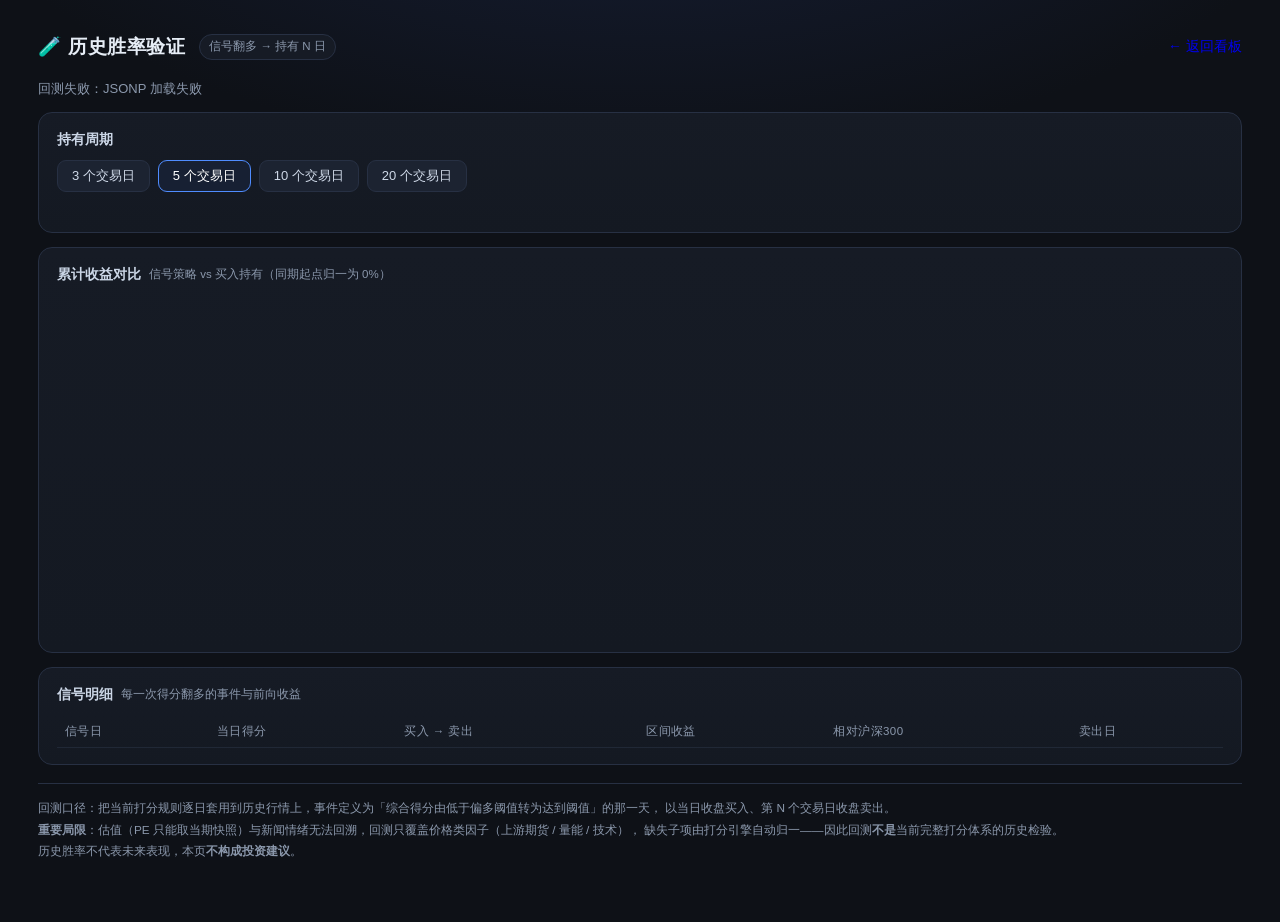
==== backtest.html @ 45a337b4 "feat: 储能电池涨跌看板（本地 Flask 版 + GitHub Pages 静态版） - shared/scoring_rules.json 作为两端唯一口径（基本面50/量能30/技术20） " ====
<!DOCTYPE html>
<html lang="zh-CN">
<head>
<meta charset="utf-8" />
<meta name="viewport" content="width=device-width, initial-scale=1" />
<title>历史胜率验证 · 储能电池涨跌看板</title>
<link rel="stylesheet" href="assets/style.css" />
<style>
  .holds { display: flex; gap: 8px; margin: 4px 0 14px; flex-wrap: wrap; }
  .hold-btn { background: #1c2331; border: 1px solid #273043; color: #cfd9e8; padding: 6px 14px;
    border-radius: 9px; cursor: pointer; font-size: 13px; }
  .hold-btn.active { border-color: #4f8cff; color: #fff; background: #172033; }
  #sampleTip { display: none; background: #1d1a10; border: 1px solid #4d3d1f; color: #ffd98a;
    padding: 9px 13px; border-radius: 10px; font-size: 12.5px; margin-bottom: 12px; }
  #status { color: #8b98ac; font-size: 13px; margin-bottom: 12px; }
</style>
</head>
<body>
<div class="wrap">
  <header class="top">
    <h1>🧪 历史胜率验证</h1>
    <span class="badge">信号翻多 → 持有 N 日</span>
    <span class="spacer"></span>
    <a class="btn" href="index.html" style="text-decoration:none;">← 返回看板</a>
  </header>

  <div id="status">加载中…</div>

  <section class="card" style="margin-bottom:14px;">
    <h2>持有周期</h2>
    <div class="holds">
      <button class="hold-btn" data-hold="3">3 个交易日</button>
      <button class="hold-btn active" data-hold="5">5 个交易日</button>
      <button class="hold-btn" data-hold="10">10 个交易日</button>
      <button class="hold-btn" data-hold="20">20 个交易日</button>
    </div>
    <div id="sampleTip"></div>
    <div class="facts" id="statCards" style="grid-template-columns: repeat(5, 1fr);"></div>
    <div style="color:#8b98ac;font-size:11.8px;margin-top:10px;" id="btWarn"></div>
  </section>

  <section class="card" style="margin-bottom:14px;">
    <h2>累计收益对比 <span class="hint">信号策略 vs 买入持有（同期起点归一为 0%）</span></h2>
    <div id="curveChart" class="chart tall"></div>
  </section>

  <section class="card">
    <h2>信号明细 <span class="hint">每一次得分翻多的事件与前向收益</span></h2>
    <table class="items">
      <thead>
        <tr><th>信号日</th><th>当日得分</th><th>买入 → 卖出</th><th>区间收益</th><th>相对沪深300</th><th>卖出日</th></tr>
      </thead>
      <tbody id="eventBody"></tbody>
    </table>
  </section>

  <footer class="foot">
    回测口径：把当前打分规则逐日套用到历史行情上，事件定义为「综合得分由低于偏多阈值转为达到阈值」的那一天，
    以当日收盘买入、第 N 个交易日收盘卖出。<br />
    <b>重要局限</b>：估值（PE 只能取当期快照）与新闻情绪无法回溯，回测只覆盖价格类因子（上游期货 / 量能 / 技术），
    缺失子项由打分引擎自动归一——因此回测<b>不是</b>当前完整打分体系的历史检验。<br />
    历史胜率不代表未来表现，本页<b>不构成投资建议</b>。
  </footer>
</div>

<script src="assets/vendor/echarts.min.js"></script>
<script src="assets/indicators.js"></script>
<script src="assets/scoring.js"></script>
<script src="assets/datafeed.js"></script>
<script src="assets/backtest.js"></script>
</body>
</html>
---- assets/style.css ----
:root {
  --bg: #0e1117;
  --panel: #161b25;
  --panel-2: #1c2331;
  --line: #273043;
  --text: #e6edf6;
  --muted: #8b98ac;
  --up: #ff5d5d;
  --down: #22c55e;
  --neutral: #eab308;
  --accent: #4f8cff;
  --radius: 14px;
}

* { box-sizing: border-box; }

html, body {
  margin: 0;
  padding: 0;
  background: radial-gradient(1200px 600px at 50% -200px, #17203a 0%, var(--bg) 60%);
  color: var(--text);
  font-family: -apple-system, BlinkMacSystemFont, "PingFang SC", "Hiragino Sans GB",
    "Microsoft YaHei", "Helvetica Neue", Arial, sans-serif;
  font-size: 14px;
  line-height: 1.55;
}

.wrap { max-width: 1240px; margin: 0 auto; padding: 22px 18px 60px; }

header.top {
  display: flex; align-items: center; gap: 14px; flex-wrap: wrap;
  padding: 10px 0 18px;
}
header.top h1 {
  font-size: 19px; margin: 0; letter-spacing: .5px; font-weight: 650;
}
header.top .sub { color: var(--muted); font-size: 12.5px; }
header.top .spacer { flex: 1; }

.badge {
  display: inline-flex; align-items: center; gap: 5px;
  padding: 3px 9px; border-radius: 999px; font-size: 11.5px;
  border: 1px solid var(--line); color: var(--muted); background: var(--panel);
  white-space: nowrap;
}
.badge.ok { color: #7ee2a8; border-color: #1f4d33; background: #10241a; }
.badge.warn { color: #ffd166; border-color: #4d3d1f; background: #241f10; }
.badge.err { color: #ff8b8b; border-color: #4d2020; background: #241012; }

button.btn {
  background: var(--panel-2); color: var(--text); border: 1px solid var(--line);
  padding: 7px 14px; border-radius: 10px; cursor: pointer; font-size: 13px;
  transition: .15s;
}
button.btn:hover { border-color: var(--accent); color: #fff; }
button.btn:disabled { opacity: .5; cursor: default; }

/* ---------------- hero ---------------- */
.hero {
  display: grid; grid-template-columns: 300px 1fr; gap: 14px; margin-bottom: 14px;
}
@media (max-width: 860px) { .hero { grid-template-columns: 1fr; } }

.card {
  background: linear-gradient(180deg, var(--panel) 0%, #141922 100%);
  border: 1px solid var(--line); border-radius: var(--radius);
  padding: 16px 18px;
}

.lamp-card { display: flex; flex-direction: column; align-items: center; justify-content: center; text-align: center; }
.lamp {
  width: 96px; height: 96px; border-radius: 50%; margin-bottom: 12px;
  background: #2a2f3a; border: 6px solid #333b49;
  box-shadow: inset 0 0 26px rgba(0,0,0,.55);
  transition: .3s;
}
.lamp.bull { background: radial-gradient(circle at 35% 30%, #ff8f8f, #d92b2b); border-color: #7f1d1d;
  box-shadow: 0 0 34px rgba(255,70,70,.55), inset 0 0 22px rgba(0,0,0,.4); }
.lamp.bear { background: radial-gradient(circle at 35% 30%, #86efac, #16a34a); border-color: #14532d;
  box-shadow: 0 0 34px rgba(34,197,94,.5), inset 0 0 22px rgba(0,0,0,.4); }
.lamp.flat { background: radial-gradient(circle at 35% 30%, #fde68a, #ca8a04); border-color: #713f12;
  box-shadow: 0 0 30px rgba(234,179,8,.42), inset 0 0 22px rgba(0,0,0,.4); }
.lamp-label { font-size: 25px; font-weight: 700; letter-spacing: 2px; }
.lamp-sub { color: var(--muted); font-size: 12.5px; margin-top: 2px; }
.score-big { font-size: 15px; margin-top: 8px; color: var(--text); }
.score-big b { font-size: 22px; }

.facts { display: grid; grid-template-columns: repeat(4, 1fr); gap: 12px; }
@media (max-width: 860px) { .facts { grid-template-columns: repeat(2, 1fr); } }
.fact { background: var(--panel); border: 1px solid var(--line); border-radius: 12px; padding: 12px 14px; }
.fact .k { color: var(--muted); font-size: 11.5px; letter-spacing: .3px; }
.fact .v { font-size: 19px; font-weight: 650; margin-top: 3px; font-variant-numeric: tabular-nums; }
.fact .n { font-size: 11.5px; color: var(--muted); margin-top: 2px; }
.up { color: var(--up); }
.down { color: var(--down); }
.flat { color: var(--muted); }

/* ---------------- grid ---------------- */
.grid { display: grid; grid-template-columns: 1fr 1fr; gap: 14px; margin-bottom: 14px; }
@media (max-width: 980px) { .grid { grid-template-columns: 1fr; } }
.card h2 {
  font-size: 14px; margin: 0 0 10px; font-weight: 600; color: #cbd6e6;
  display: flex; align-items: center; gap: 8px;
}
.card h2 .hint { color: var(--muted); font-size: 11.5px; font-weight: 400; }
.chart { width: 100%; height: 300px; }
.chart.tall { height: 340px; }

/* ---------------- 明细表 ---------------- */
table.items { width: 100%; border-collapse: collapse; font-size: 12.8px; }
table.items th, table.items td { text-align: left; padding: 7px 8px; border-bottom: 1px solid #202836; vertical-align: top; }
table.items th { color: var(--muted); font-weight: 500; font-size: 11.5px; letter-spacing: .4px; }
table.items tr:last-child td { border-bottom: none; }
table.items td.score { font-variant-numeric: tabular-nums; font-weight: 650; white-space: nowrap; }
table.items td.reason { color: #aeb9c9; }
.dim-row td { background: #1a2130; font-weight: 650; }
.tag-missing { color: #ffd166; font-size: 11px; border: 1px solid #4d3d1f; border-radius: 6px; padding: 1px 6px; margin-left: 6px; }

/* ---------------- 持仓 ---------------- */
.position { display: grid; grid-template-columns: 1fr 1fr 1fr auto; gap: 14px; align-items: end; }
@media (max-width: 780px) { .position { grid-template-columns: 1fr 1fr; } }
.position label { display: block; font-size: 11.5px; color: var(--muted); margin-bottom: 5px; }
.position input {
  width: 100%; background: #0f141d; border: 1px solid var(--line); color: var(--text);
  padding: 8px 10px; border-radius: 9px; font-size: 14px; font-variant-numeric: tabular-nums;
}
.position input:focus { outline: none; border-color: var(--accent); }
.pl { font-size: 20px; font-weight: 700; font-variant-numeric: tabular-nums; }
.pl-note { font-size: 11.5px; color: var(--muted); }

/* ---------------- 新闻 ---------------- */
.news-list { list-style: none; margin: 0; padding: 0; max-height: 320px; overflow: auto; }
.news-list li { padding: 8px 2px; border-bottom: 1px solid #1e2534; font-size: 13px; }
.news-list li:last-child { border-bottom: none; }
.news-list a { color: #cfd9e8; text-decoration: none; }
.news-list a:hover { color: #fff; text-decoration: underline; }
.news-list .meta { color: var(--muted); font-size: 11px; margin-left: 6px; }

/* ---------------- footer ---------------- */
footer.foot {
  margin-top: 18px; color: var(--muted); font-size: 11.8px; line-height: 1.8;
  border-top: 1px solid var(--line); padding-top: 14px;
}
footer.foot code { background: #10151e; padding: 1px 5px; border-radius: 5px; color: #9fb3cc; }
.notice { background: #1d1a10; border: 1px solid #4d3d1f; color: #ffd98a; padding: 10px 14px;
  border-radius: 10px; font-size: 12.5px; margin-bottom: 12px; display: none; }
.notice.show { display: block; }
.loading { color: var(--muted); font-size: 13px; display: flex; align-items: center; gap: 8px; }
.spinner {
  width: 13px; height: 13px; border: 2px solid #39465c; border-top-color: var(--accent);
  border-radius: 50%; animation: spin .8s linear infinite;
}
@keyframes spin { to { transform: rotate(360deg); } }
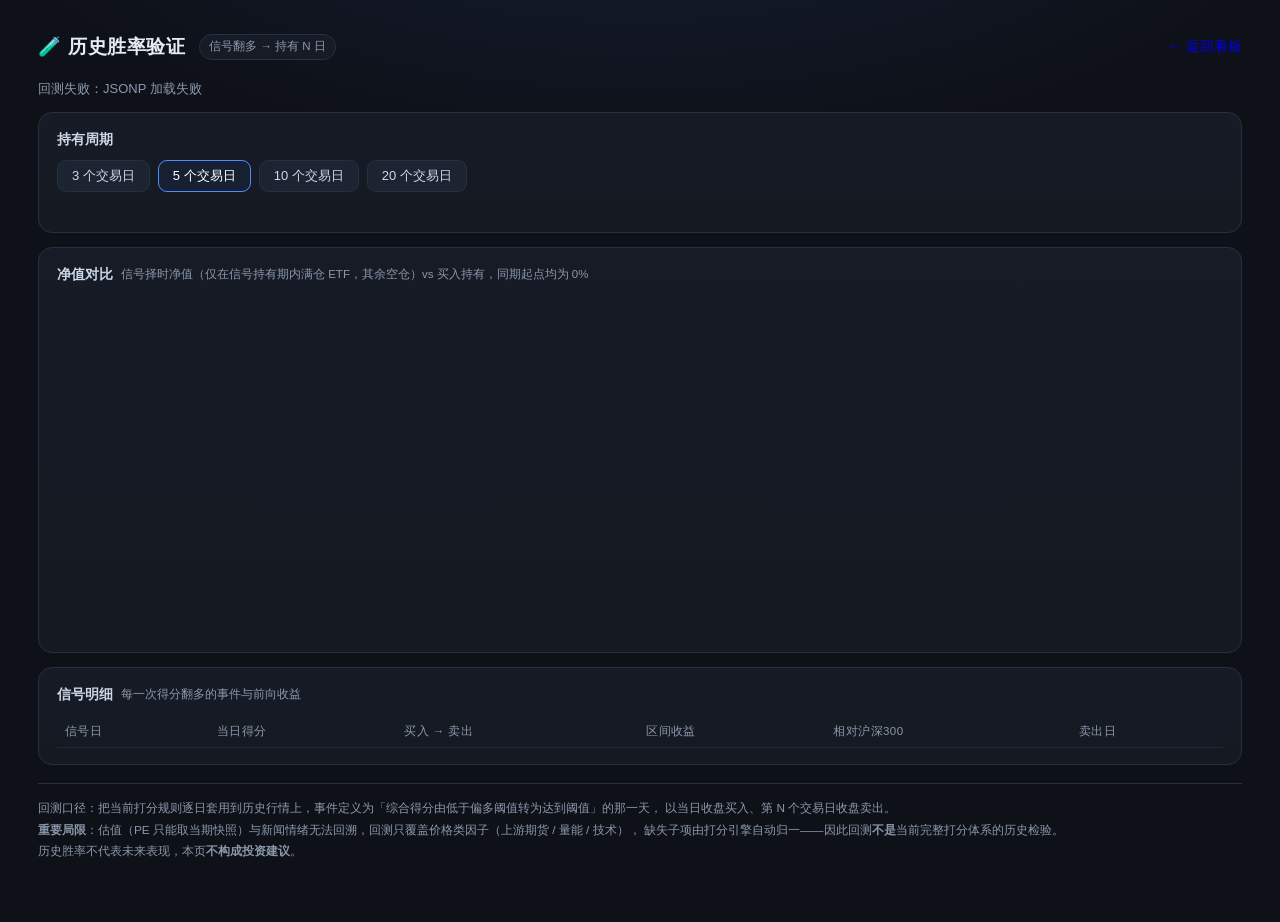
==== commit 7ccedb62: "fix(backtest): 净值曲线改为信号择时净值（持有期内满仓、其余空仓、逐日复利），与买入持有同坐标系" ====
--- a/backtest.html
+++ b/backtest.html
@@ -40,7 +40,7 @@
   </section>
 
   <section class="card" style="margin-bottom:14px;">
-    <h2>累计收益对比 <span class="hint">信号策略 vs 买入持有（同期起点归一为 0%）</span></h2>
+    <h2>净值对比 <span class="hint">信号择时净值（仅在信号持有期内满仓 ETF，其余空仓）vs 买入持有，同期起点均为 0%</span></h2>
     <div id="curveChart" class="chart tall"></div>
   </section>
 
--- a/assets/style.css
+++ b/assets/style.css
@@ -91,6 +91,12 @@
 .fact .k { color: var(--muted); font-size: 11.5px; letter-spacing: .3px; }
 .fact .v { font-size: 19px; font-weight: 650; margin-top: 3px; font-variant-numeric: tabular-nums; }
 .fact .n { font-size: 11.5px; color: var(--muted); margin-top: 2px; }
+.fact .n.with-change { font-size: 12px; font-weight: 650; line-height: 1.45; }
+.fact .n .sub { font-weight: 500; color: var(--muted); font-size: 11px; }
+.fact .n.with-change.up { color: var(--up); }
+.fact .n.with-change.down { color: var(--down); }
+.fact .n.with-change.flat { color: var(--muted); }
+#futuresHint b { font-weight: 700; }
 .up { color: var(--up); }
 .down { color: var(--down); }
 .flat { color: var(--muted); }
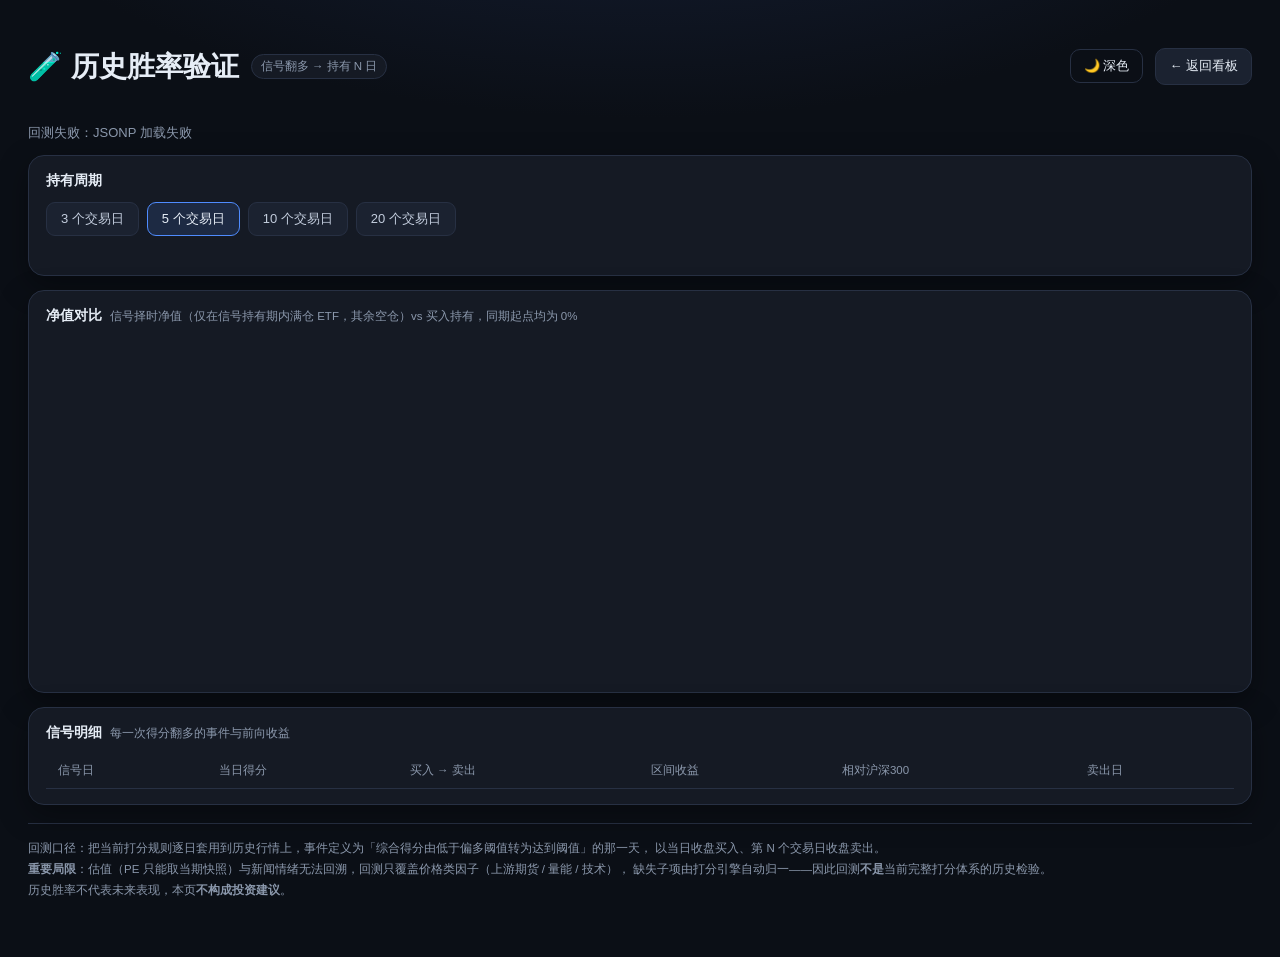
==== commit 8c290a86: "feat(ui): 双主题看板改版 + 动画过渡 + 历史同类情形 - 结论区：刻度盘（指针旋转）、机械生成的一句话结论、多空力量条、四个关键事实、历史胜率摘要 - 关键价位条：收复 MA20、广度回" ====
--- a/backtest.html
+++ b/backtest.html
@@ -1,18 +1,27 @@
 <!DOCTYPE html>
-<html lang="zh-CN">
+<html lang="zh-CN" data-theme="dark">
 <head>
 <meta charset="utf-8" />
 <meta name="viewport" content="width=device-width, initial-scale=1" />
 <title>历史胜率验证 · 储能电池涨跌看板</title>
 <link rel="stylesheet" href="assets/style.css" />
+<script>try{document.documentElement.dataset.theme=localStorage.getItem('sb_theme_v1')||'dark';}catch(e){}</script>
 <style>
   .holds { display: flex; gap: 8px; margin: 4px 0 14px; flex-wrap: wrap; }
-  .hold-btn { background: #1c2331; border: 1px solid #273043; color: #cfd9e8; padding: 6px 14px;
-    border-radius: 9px; cursor: pointer; font-size: 13px; }
-  .hold-btn.active { border-color: #4f8cff; color: #fff; background: #172033; }
-  #sampleTip { display: none; background: #1d1a10; border: 1px solid #4d3d1f; color: #ffd98a;
-    padding: 9px 13px; border-radius: 10px; font-size: 12.5px; margin-bottom: 12px; }
-  #status { color: #8b98ac; font-size: 13px; margin-bottom: 12px; }
+  .hold-btn {
+    background: var(--panel-2); border: 1px solid var(--line); color: var(--text-2);
+    padding: 7px 14px; border-radius: 9px; cursor: pointer; font-size: 13px; font-family: inherit;
+    transition: border-color var(--dur-fast) var(--ease-out), background-color var(--dur-fast) var(--ease-out),
+      color var(--dur-fast) var(--ease-out), transform var(--dur-fast) var(--ease-out);
+  }
+  .hold-btn:hover { border-color: var(--accent); }
+  .hold-btn:active { transform: scale(.98); }
+  .hold-btn.active { border-color: var(--accent); color: var(--text); background: var(--accent-weak); }
+  #sampleTip {
+    display: none; background: var(--notice-bg); border: 1px solid var(--notice-line);
+    color: var(--notice-text); padding: 9px 13px; border-radius: 10px; font-size: 12.5px; margin-bottom: 12px;
+  }
+  #status { color: var(--muted); font-size: 13px; margin-bottom: 12px; }
 </style>
 </head>
 <body>
@@ -21,6 +30,7 @@
     <h1>🧪 历史胜率验证</h1>
     <span class="badge">信号翻多 → 持有 N 日</span>
     <span class="spacer"></span>
+    <button class="btn ghost" id="themeBtn" type="button">🌙 深色</button>
     <a class="btn" href="index.html" style="text-decoration:none;">← 返回看板</a>
   </header>
 
@@ -36,7 +46,7 @@
     </div>
     <div id="sampleTip"></div>
     <div class="facts" id="statCards" style="grid-template-columns: repeat(5, 1fr);"></div>
-    <div style="color:#8b98ac;font-size:11.8px;margin-top:10px;" id="btWarn"></div>
+    <div style="color:var(--muted);font-size:11.8px;margin-top:10px;" id="btWarn"></div>
   </section>
 
   <section class="card" style="margin-bottom:14px;">
@@ -67,6 +77,8 @@
 <script src="assets/indicators.js"></script>
 <script src="assets/scoring.js"></script>
 <script src="assets/datafeed.js"></script>
+<script src="assets/motion.js"></script>
+<script src="assets/theme.js"></script>
 <script src="assets/backtest.js"></script>
 </body>
 </html>
--- a/assets/style.css
+++ b/assets/style.css
@@ -1,41 +1,134 @@
+/* =============================================================================
+   储能电池看板 · 设计系统（双主题 + 动效令牌）
+   ========================================================================== */
 :root {
-  --bg: #0e1117;
-  --panel: #161b25;
-  --panel-2: #1c2331;
+  --bg: #0b0f16;
+  --bg-grad: radial-gradient(1100px 520px at 50% -220px, #17223c 0%, rgba(11,15,22,0) 65%);
+  --panel: #151a24;
+  --panel-2: #1b2230;
+  --panel-3: #222b3b;
   --line: #273043;
+  --line-soft: #1e2735;
   --text: #e6edf6;
+  --text-2: #c3cddd;
   --muted: #8b98ac;
   --up: #ff5d5d;
   --down: #22c55e;
   --neutral: #eab308;
   --accent: #4f8cff;
-  --radius: 14px;
+  --accent-weak: rgba(79, 140, 255, .14);
+  --bull-bg: rgba(255, 93, 93, .12);
+  --bear-bg: rgba(34, 197, 94, .12);
+  --neutral-bg: rgba(234, 179, 8, .12);
+  --shadow: 0 10px 30px rgba(0, 0, 0, .35);
+  --shadow-hover: 0 14px 34px rgba(0, 0, 0, .45);
+  --notice-bg: #1d1a10;
+  --notice-line: #4d3d1f;
+  --notice-text: #ffd98a;
+  --radius: 16px;
+  --radius-sm: 11px;
+
+  /* 图表 */
+  --chart-text: #8b98ac;
+  --chart-grid: rgba(255, 255, 255, .07);
+  --chart-axis: #2a3444;
+  --ma20: #f0b445;
+  --ma60: #8b7cf6;
+  --lithium: #eab308;
+  --lithium-ma: #f472b6;
+  --tooltip-bg: #101722;
+  --tooltip-border: #2a3444;
+
+  /* 动效 */
+  --dur-fast: 140ms;
+  --dur: 220ms;
+  --dur-slow: 380ms;
+  --dur-hero: 650ms;
+  --ease-out: cubic-bezier(.22, 1, .36, 1);
+  --ease-spring: cubic-bezier(.34, 1.56, .64, 1);
+}
+
+[data-theme="light"] {
+  --bg: #f2f5fa;
+  --bg-grad: radial-gradient(1000px 480px at 50% -220px, #dfe9fb 0%, rgba(242, 245, 250, 0) 62%);
+  --panel: #ffffff;
+  --panel-2: #f6f8fc;
+  --panel-3: #eef2f9;
+  --line: #dde4ee;
+  --line-soft: #e8eef7;
+  --text: #16202e;
+  --text-2: #33415a;
+  --muted: #6b7a90;
+  --up: #e5484d;
+  --down: #15803d;
+  --neutral: #b58100;
+  --accent: #2563eb;
+  --accent-weak: rgba(37, 99, 235, .10);
+  --bull-bg: rgba(229, 72, 77, .10);
+  --bear-bg: rgba(21, 128, 61, .10);
+  --neutral-bg: rgba(181, 129, 0, .12);
+  --shadow: 0 8px 24px rgba(23, 43, 77, .08);
+  --shadow-hover: 0 12px 28px rgba(23, 43, 77, .14);
+  --notice-bg: #fff8e6;
+  --notice-line: #f0d9a3;
+  --notice-text: #8a6100;
+
+  --chart-text: #6b7a90;
+  --chart-grid: rgba(20, 40, 70, .08);
+  --chart-axis: #cfd8e6;
+  --ma20: #c98a00;
+  --ma60: #6d5bd0;
+  --lithium: #b58100;
+  --lithium-ma: #db2777;
+  --tooltip-bg: #ffffff;
+  --tooltip-border: #dde4ee;
 }
 
 * { box-sizing: border-box; }
+[hidden] { display: none !important; }
 
 html, body {
   margin: 0;
   padding: 0;
-  background: radial-gradient(1200px 600px at 50% -200px, #17203a 0%, var(--bg) 60%);
+  background-color: var(--bg);
+  background-image: var(--bg-grad);
+  background-repeat: no-repeat;
   color: var(--text);
   font-family: -apple-system, BlinkMacSystemFont, "PingFang SC", "Hiragino Sans GB",
     "Microsoft YaHei", "Helvetica Neue", Arial, sans-serif;
   font-size: 14px;
   line-height: 1.55;
-}
-
-.wrap { max-width: 1240px; margin: 0 auto; padding: 22px 18px 60px; }
-
+  -webkit-font-smoothing: antialiased;
+  overflow-x: hidden;
+}
+
+/* 主题切换：只过渡颜色类属性，避免全站 transition:all */
+body, .card, .fact, .badge, .chip, .acc-head, .heat-tile, .news-item, .notice,
+input, .btn, .dial-band, .dial-label, .dial-sub, footer.foot {
+  transition: background-color var(--dur) var(--ease-out), color var(--dur) var(--ease-out),
+    border-color var(--dur) var(--ease-out);
+}
+
+.wrap { max-width: 1260px; margin: 0 auto; padding: 20px 18px 56px; }
+
+/* ---------------------------------------------------------------- 顶栏 */
 header.top {
-  display: flex; align-items: center; gap: 14px; flex-wrap: wrap;
-  padding: 10px 0 18px;
-}
-header.top h1 {
-  font-size: 19px; margin: 0; letter-spacing: .5px; font-weight: 650;
-}
-header.top .sub { color: var(--muted); font-size: 12.5px; }
-header.top .spacer { flex: 1; }
+  display: flex; align-items: center; gap: 10px 12px; flex-wrap: wrap;
+  padding: 6px 0 16px; overflow-x: clip;
+}
+header.top .brand { min-width: 0; }
+header.top .badges { flex-wrap: wrap; }
+header.top .btn { flex: 0 0 auto; }
+.brand { display: flex; align-items: center; gap: 8px; }
+.brand .logo { font-size: 19px; }
+.brand h1 { font-size: 18px; margin: 0; font-weight: 650; letter-spacing: .3px; }
+.brand .code {
+  font-size: 11px; color: var(--muted); border: 1px solid var(--line);
+  border-radius: 6px; padding: 1px 6px; font-variant-numeric: tabular-nums;
+}
+.top .spacer { flex: 1; }
+.top .sub { color: var(--muted); font-size: 12px; }
+.badges { display: flex; gap: 6px; flex-wrap: wrap; }
 
 .badge {
   display: inline-flex; align-items: center; gap: 5px;
@@ -44,116 +137,361 @@
   white-space: nowrap;
 }
 .badge.ok { color: #7ee2a8; border-color: #1f4d33; background: #10241a; }
-.badge.warn { color: #ffd166; border-color: #4d3d1f; background: #241f10; }
-.badge.err { color: #ff8b8b; border-color: #4d2020; background: #241012; }
-
-button.btn {
+.badge.live { color: #ffd166; border-color: #4d3d1f; background: #241f10; }
+[data-theme="light"] .badge.ok { color: #0f7a45; border-color: #bfe6cf; background: #eafaf1; }
+[data-theme="light"] .badge.live { color: #8a6100; border-color: #f0d9a3; background: #fff8e6; }
+
+.btn {
   background: var(--panel-2); color: var(--text); border: 1px solid var(--line);
-  padding: 7px 14px; border-radius: 10px; cursor: pointer; font-size: 13px;
-  transition: .15s;
-}
-button.btn:hover { border-color: var(--accent); color: #fff; }
-button.btn:disabled { opacity: .5; cursor: default; }
-
-/* ---------------- hero ---------------- */
+  padding: 7px 13px; border-radius: 10px; cursor: pointer; font-size: 13px;
+  font-family: inherit; text-decoration: none; display: inline-flex; align-items: center; gap: 6px;
+  transition: border-color var(--dur-fast) var(--ease-out), transform var(--dur-fast) var(--ease-out),
+    background-color var(--dur-fast) var(--ease-out);
+}
+.btn:hover { border-color: var(--accent); color: var(--text); }
+.btn:active { transform: scale(.98); }
+.btn:disabled { opacity: .55; cursor: default; }
+.btn.ghost { background: transparent; }
+.btn .ico { display: inline-block; transition: transform var(--dur) var(--ease-out); }
+.btn.spinning .ico { animation: spin .9s linear infinite; }
+@keyframes spin { to { transform: rotate(360deg); } }
+
+/* 抓数中的顶部细进度条 */
+body.fetching header.top { position: relative; }
+body.fetching header.top::after {
+  content: ''; position: absolute; left: 0; right: 0; bottom: 6px; height: 2px;
+  border-radius: 2px; background: linear-gradient(90deg, transparent, var(--accent), transparent);
+  background-size: 40% 100%; background-repeat: no-repeat;
+  animation: indeterminate 1.1s linear infinite;
+}
+@keyframes indeterminate {
+  0% { background-position: -40% 0; }
+  100% { background-position: 140% 0; }
+}
+
+/* ---------------------------------------------------------------- 骨架屏 */
+.skeleton { display: grid; gap: 14px; }
+.sk {
+  background: linear-gradient(100deg, var(--panel-2) 30%, var(--panel-3) 50%, var(--panel-2) 70%);
+  background-size: 240% 100%;
+  border-radius: var(--radius); border: 1px solid var(--line-soft);
+  animation: shimmer 1.4s ease-in-out infinite;
+}
+@keyframes shimmer {
+  0% { background-position: 140% 0; }
+  100% { background-position: -40% 0; }
+}
+.sk-row { display: grid; grid-template-columns: 340px 1fr; gap: 14px; }
+.sk-hero { height: 210px; }
+.sk-col { display: grid; gap: 10px; align-content: center; padding: 12px; }
+.sk-line { height: 16px; border-radius: 8px; }
+.sk-line.w60 { width: 60%; } .sk-line.w85 { width: 85%; } .sk-line.w45 { width: 45%; }
+.sk-row:nth-child(2) { grid-template-columns: repeat(4, 1fr); }
+.sk-card { height: 92px; }
+.sk-chart { height: 340px; }
+.sk-text { color: var(--muted); font-size: 12.5px; text-align: center; padding: 6px 0; }
+
+/* ---------------------------------------------------------------- 卡片 */
+.card {
+  background: var(--panel);
+  border: 1px solid var(--line);
+  border-radius: var(--radius);
+  padding: 15px 17px;
+  box-shadow: var(--shadow);
+  position: relative;
+  transition: background-color var(--dur) var(--ease-out), border-color var(--dur) var(--ease-out),
+    box-shadow var(--dur) var(--ease-out), transform var(--dur) var(--ease-out);
+}
+.card:hover { box-shadow: var(--shadow-hover); transform: translateY(-2px); }
+.card h2 {
+  font-size: 13.5px; margin: 0 0 10px; font-weight: 650; color: var(--text);
+  display: flex; align-items: baseline; gap: 8px; flex-wrap: wrap;
+}
+.card h2 .hint { color: var(--muted); font-size: 11.5px; font-weight: 400; }
+
+/* 入场错峰 */
+.enter { opacity: 0; transform: translateY(8px); }
+
+/* ---------------------------------------------------------------- 结论区 */
 .hero {
-  display: grid; grid-template-columns: 300px 1fr; gap: 14px; margin-bottom: 14px;
-}
-@media (max-width: 860px) { .hero { grid-template-columns: 1fr; } }
-
-.card {
-  background: linear-gradient(180deg, var(--panel) 0%, #141922 100%);
-  border: 1px solid var(--line); border-radius: var(--radius);
-  padding: 16px 18px;
-}
-
-.lamp-card { display: flex; flex-direction: column; align-items: center; justify-content: center; text-align: center; }
-.lamp {
-  width: 96px; height: 96px; border-radius: 50%; margin-bottom: 12px;
-  background: #2a2f3a; border: 6px solid #333b49;
-  box-shadow: inset 0 0 26px rgba(0,0,0,.55);
-  transition: .3s;
-}
-.lamp.bull { background: radial-gradient(circle at 35% 30%, #ff8f8f, #d92b2b); border-color: #7f1d1d;
-  box-shadow: 0 0 34px rgba(255,70,70,.55), inset 0 0 22px rgba(0,0,0,.4); }
-.lamp.bear { background: radial-gradient(circle at 35% 30%, #86efac, #16a34a); border-color: #14532d;
-  box-shadow: 0 0 34px rgba(34,197,94,.5), inset 0 0 22px rgba(0,0,0,.4); }
-.lamp.flat { background: radial-gradient(circle at 35% 30%, #fde68a, #ca8a04); border-color: #713f12;
-  box-shadow: 0 0 30px rgba(234,179,8,.42), inset 0 0 22px rgba(0,0,0,.4); }
-.lamp-label { font-size: 25px; font-weight: 700; letter-spacing: 2px; }
-.lamp-sub { color: var(--muted); font-size: 12.5px; margin-top: 2px; }
-.score-big { font-size: 15px; margin-top: 8px; color: var(--text); }
-.score-big b { font-size: 22px; }
-
-.facts { display: grid; grid-template-columns: repeat(4, 1fr); gap: 12px; }
-@media (max-width: 860px) { .facts { grid-template-columns: repeat(2, 1fr); } }
-.fact { background: var(--panel); border: 1px solid var(--line); border-radius: 12px; padding: 12px 14px; }
-.fact .k { color: var(--muted); font-size: 11.5px; letter-spacing: .3px; }
-.fact .v { font-size: 19px; font-weight: 650; margin-top: 3px; font-variant-numeric: tabular-nums; }
+  display: grid; grid-template-columns: minmax(300px, 5fr) 7fr; gap: 14px;
+  margin-bottom: 12px;
+}
+.dial-card { display: flex; flex-direction: column; align-items: center; justify-content: center; padding: 10px 16px 14px; }
+.dial-wrap { position: relative; width: 100%; max-width: 310px; }
+.dial { width: 100%; display: block; overflow: visible; }
+.dial-bands path { fill: none; stroke-width: 12; stroke-linecap: round; opacity: .85; }
+.dial-band.bear { stroke: var(--down); }
+.dial-band.flat { stroke: var(--neutral); opacity: .55; }
+.dial-band.bull { stroke: var(--up); }
+.dial-needle { transform-box: view-box; transform-origin: 100px 105px;
+  transition: transform var(--dur-hero) var(--ease-spring); }
+.dial-needle line { stroke: var(--text); stroke-width: 2.6; stroke-linecap: round; }
+.dial-hub { fill: var(--text); }
+.dial-min, .dial-max { fill: var(--muted); font-size: 11px; }
+.dial-min { text-anchor: start; }
+.dial-max { text-anchor: end; }
+.dial-readout {
+  position: absolute; left: 0; right: 0; bottom: 10px; text-align: center;
+  pointer-events: none;
+}
+.dial-readout b { font-size: 42px; font-weight: 700; font-variant-numeric: tabular-nums; letter-spacing: -.5px; }
+.dial-readout .unit { color: var(--muted); font-size: 12px; margin-left: 4px; }
+.dial-label { font-size: 18px; font-weight: 700; letter-spacing: 4px; margin-top: -2px; }
+.dial-sub { color: var(--muted); font-size: 11.5px; }
+
+.hero-right { display: grid; gap: 12px; grid-template-rows: auto auto auto 1fr; }
+.verdict { }
+.narrative {
+  margin: 0; font-size: 15px; line-height: 1.65; color: var(--text-2);
+  border-left: 3px solid var(--accent); padding-left: 12px;
+}
+.strength-head {
+  display: flex; justify-content: space-between; align-items: baseline;
+  font-size: 11.5px; color: var(--muted); margin-bottom: 6px;
+}
+.strength-num b { font-size: 13px; font-variant-numeric: tabular-nums; }
+.strength-bar {
+  display: flex; height: 10px; border-radius: 999px; overflow: hidden;
+  background: var(--panel-3); border: 1px solid var(--line-soft);
+}
+.strength-bar .seg { display: block; transition: width 600ms var(--ease-out); }
+.strength-bar .seg.bull { background: linear-gradient(90deg, var(--up), color-mix(in srgb, var(--up) 65%, transparent)); }
+.strength-bar .seg.bear { background: linear-gradient(90deg, color-mix(in srgb, var(--down) 65%, transparent), var(--down)); }
+
+.facts { display: grid; grid-template-columns: repeat(4, 1fr); gap: 10px; }
+.fact {
+  background: var(--panel-2); border: 1px solid var(--line-soft);
+  border-radius: var(--radius-sm); padding: 10px 12px;
+}
+.fact .k { color: var(--muted); font-size: 11px; letter-spacing: .2px; }
+.fact .v { font-size: 19px; font-weight: 680; margin-top: 2px; font-variant-numeric: tabular-nums; }
 .fact .n { font-size: 11.5px; color: var(--muted); margin-top: 2px; }
-.fact .n.with-change { font-size: 12px; font-weight: 650; line-height: 1.45; }
-.fact .n .sub { font-weight: 500; color: var(--muted); font-size: 11px; }
-.fact .n.with-change.up { color: var(--up); }
-.fact .n.with-change.down { color: var(--down); }
-.fact .n.with-change.flat { color: var(--muted); }
-#futuresHint b { font-weight: 700; }
+.fact .n.with-change { font-weight: 650; line-height: 1.45; font-size: 12px; }
+.fact .n .sub { font-weight: 500; color: var(--muted); font-size: 10.5px; }
+.mini-bar { margin-top: 7px; height: 4px; border-radius: 999px; background: var(--panel-3); overflow: hidden; }
+.mini-fill { display: block; height: 100%; background: var(--accent); border-radius: 999px;
+  transition: width 420ms var(--ease-out); }
+
+.winrate {
+  background: var(--panel-2); border: 1px dashed var(--line);
+  border-radius: var(--radius-sm); padding: 10px 12px;
+}
+.wr-head { font-size: 11px; color: var(--muted); margin-bottom: 4px; letter-spacing: .3px; }
+.wr-body { font-size: 12.5px; color: var(--text-2); line-height: 1.6; }
+.wr-body b { font-variant-numeric: tabular-nums; }
+.wr-line b { font-size: 14px; }
+.wr-sub { color: var(--muted); font-size: 11px; margin-top: 2px; }
+
+/* ------------------------------------------------------------ 关键价位 */
+.chips { display: grid; grid-template-columns: repeat(4, 1fr); gap: 10px; margin-bottom: 12px; }
+.chip {
+  background: var(--panel); border: 1px solid var(--line); border-radius: var(--radius-sm);
+  padding: 10px 12px; display: grid; gap: 1px;
+  border-left: 3px solid var(--line);
+}
+.chip.up { border-left-color: var(--up); }
+.chip.down { border-left-color: var(--down); }
+.chip.flat { border-left-color: var(--neutral); }
+.chip-label { font-size: 11px; color: var(--muted); }
+.chip-value { font-size: 17px; font-weight: 680; font-variant-numeric: tabular-nums; }
+.chip-note { font-size: 10.5px; color: var(--muted); font-variant-numeric: tabular-nums; }
+
+/* ---------------------------------------------------------------- 图表 */
+.main-grid {
+  display: grid; grid-template-columns: repeat(12, 1fr); gap: 12px; margin-bottom: 12px;
+}
+.span-8 { grid-column: span 8; }
+.span-6 { grid-column: span 6; }
+.span-4 { grid-column: span 4; }
+.chart { width: 100%; }
+.chart.tall { height: 340px; }
+.chart-etf { height: 380px; }
+.chart-wf { height: 250px; }
+.chart-lithium { height: 262px; }
+.wf-note { color: var(--muted); font-size: 11px; margin-top: 4px; }
+
+/* 板块温度方块 */
+.heat { display: grid; grid-template-columns: repeat(auto-fill, minmax(88px, 1fr)); gap: 6px; }
+.heat-tile {
+  border-radius: 9px; padding: 8px 9px; display: grid; gap: 2px;
+  color: #fff; min-height: 52px; align-content: center;
+  transition: transform var(--dur-fast) var(--ease-out), filter var(--dur-fast) var(--ease-out);
+}
+[data-theme="light"] .heat-tile { color: #122031; }
+[data-theme="light"] .heat-name { color: #122031; opacity: .85; }
+.heat-tile:hover { transform: translateY(-2px); filter: brightness(1.08); }
+.heat-name { font-size: 11.5px; font-weight: 600; white-space: nowrap; overflow: hidden; text-overflow: ellipsis; }
+.heat-pct { font-size: 12.5px; font-weight: 700; font-variant-numeric: tabular-nums; }
+.heat-foot { color: var(--muted); font-size: 11.5px; margin-top: 8px; }
+
+/* ---------------------------------------------------------------- 明细 */
+.acc-list { display: grid; gap: 8px; }
+.acc { border: 1px solid var(--line-soft); border-radius: var(--radius-sm); overflow: hidden; background: var(--panel-2); }
+.acc-head {
+  width: 100%; display: grid; grid-template-columns: 1fr auto auto auto 18px; gap: 10px;
+  align-items: center; padding: 10px 12px; background: transparent; border: 0;
+  color: var(--text); font-family: inherit; font-size: 13px; cursor: pointer; text-align: left;
+}
+.acc-head:hover { background: var(--panel-3); }
+.acc-title { font-weight: 650; }
+.acc-sub { color: var(--muted); font-size: 11px; }
+.acc-score { font-variant-numeric: tabular-nums; font-weight: 650; }
+.acc-ratio { color: var(--muted); font-size: 11.5px; font-variant-numeric: tabular-nums; }
+.acc-arrow { color: var(--muted); transition: transform var(--dur) var(--ease-out); }
+.acc.open .acc-arrow { transform: rotate(180deg); }
+.acc-body { display: grid; grid-template-rows: 0fr; transition: grid-template-rows var(--dur-slow) var(--ease-out); }
+.acc.open .acc-body { grid-template-rows: 1fr; }
+.acc-inner { overflow: hidden; }
+.item-row {
+  display: grid; grid-template-columns: minmax(120px, 1.4fr) 92px 96px 54px 2.4fr;
+  gap: 10px; align-items: center; padding: 8px 12px;
+  border-top: 1px solid var(--line-soft); font-size: 12.5px;
+}
+.item-row:hover { background: var(--panel-3); }
+.item-name { color: var(--text-2); display: flex; align-items: center; gap: 6px; }
+.item-value { color: var(--muted); font-variant-numeric: tabular-nums; white-space: nowrap; overflow: hidden; text-overflow: ellipsis; }
+.item-bar { position: relative; height: 10px; background: var(--panel-3); border-radius: 999px; overflow: hidden; }
+.item-axis { position: absolute; left: 50%; top: 0; bottom: 0; width: 1px; background: var(--line); }
+.item-fill { position: absolute; top: 0; bottom: 0; min-width: 3px; border-radius: 999px; transition: width 420ms var(--ease-out); }
+.item-fill.up { background: var(--up); }
+.item-fill.down { background: var(--down); }
+.item-fill.flat { background: var(--muted); width: 0 !important; }
+.item-score { font-variant-numeric: tabular-nums; font-weight: 650; text-align: right; }
+.item-reason {
+  color: var(--muted); font-size: 11.5px; overflow: hidden;
+  display: -webkit-box; -webkit-line-clamp: 2; -webkit-box-orient: vertical;
+}
+.tag-missing { color: var(--notice-text); font-size: 10.5px; border: 1px solid var(--notice-line);
+  border-radius: 5px; padding: 0 5px; }
+
+/* -------------------------------------------------------- 持仓 + 新闻 */
+.bottom-grid { display: grid; grid-template-columns: 1fr 1fr; gap: 12px; margin-top: 12px; align-items: start; }
+.position { display: grid; grid-template-columns: 1fr auto; gap: 8px 16px; align-items: center; }
+.position label { font-size: 11.5px; color: var(--muted); }
+.position input {
+  grid-column: 1 / 2; width: 100%; background: var(--panel-2); border: 1px solid var(--line);
+  color: var(--text); padding: 9px 11px; border-radius: 10px; font-size: 15px;
+  font-variant-numeric: tabular-nums; font-family: inherit;
+  transition: border-color var(--dur-fast) var(--ease-out), box-shadow var(--dur-fast) var(--ease-out);
+}
+.position input:focus { outline: none; border-color: var(--accent); box-shadow: 0 0 0 3px var(--accent-weak); }
+.pl-box { grid-column: 2 / 3; grid-row: 1 / 3; text-align: right; }
+.pl-label { font-size: 11px; color: var(--muted); }
+.pl { font-size: 30px; font-weight: 700; font-variant-numeric: tabular-nums; line-height: 1.2; }
+.pl-note { grid-column: 1 / -1; font-size: 11.5px; color: var(--muted); }
+.pl-note.warn { color: var(--up); }
+.position .btn { grid-column: 2 / 3; justify-self: end; }
+
+.news-list { list-style: none; margin: 0; padding: 0; max-height: 330px; overflow: auto; }
+.news-group {
+  position: sticky; top: 0; background: var(--panel); color: var(--muted);
+  font-size: 11px; letter-spacing: .4px; padding: 6px 2px 4px; z-index: 1;
+}
+.news-item {
+  display: grid; grid-template-columns: auto 1fr; gap: 4px 8px;
+  padding: 7px 2px; border-bottom: 1px solid var(--line-soft); font-size: 12.8px;
+}
+.news-item:last-child { border-bottom: none; }
+.news-item a {
+  color: var(--text-2); text-decoration: none;
+  display: -webkit-box; -webkit-line-clamp: 2; -webkit-box-orient: vertical; overflow: hidden;
+}
+.news-item a:hover { -webkit-line-clamp: 6; }
+.news-item a:hover { color: var(--text); text-decoration: underline; }
+.news-item .meta { grid-column: 2; color: var(--muted); font-size: 10.5px; }
+.sent {
+  font-size: 10.5px; border-radius: 5px; padding: 0 5px; align-self: start; margin-top: 2px;
+  border: 1px solid var(--line);
+}
+.sent.up { color: var(--up); background: var(--bull-bg); border-color: transparent; }
+.sent.down { color: var(--down); background: var(--bear-bg); border-color: transparent; }
+.sent.flat { color: var(--muted); }
+
+/* ------------------------------------------------------------ 回测页复用 */
+table.items { width: 100%; border-collapse: collapse; font-size: 12.5px; }
+table.items th {
+  text-align: left; color: var(--muted); font-weight: 500; font-size: 11.5px;
+  padding: 8px 10px; border-bottom: 1px solid var(--line); white-space: nowrap;
+}
+table.items td { padding: 7px 10px; border-bottom: 1px solid var(--line-soft); font-variant-numeric: tabular-nums; }
+table.items tbody tr:hover { background: var(--panel-2); }
+table.items td:first-child, table.items th:first-child { padding-left: 12px; }
+
+/* ---------------------------------------------------------------- 其它 */
 .up { color: var(--up); }
 .down { color: var(--down); }
 .flat { color: var(--muted); }
 
-/* ---------------- grid ---------------- */
-.grid { display: grid; grid-template-columns: 1fr 1fr; gap: 14px; margin-bottom: 14px; }
-@media (max-width: 980px) { .grid { grid-template-columns: 1fr; } }
-.card h2 {
-  font-size: 14px; margin: 0 0 10px; font-weight: 600; color: #cbd6e6;
-  display: flex; align-items: center; gap: 8px;
-}
-.card h2 .hint { color: var(--muted); font-size: 11.5px; font-weight: 400; }
-.chart { width: 100%; height: 300px; }
-.chart.tall { height: 340px; }
-
-/* ---------------- 明细表 ---------------- */
-table.items { width: 100%; border-collapse: collapse; font-size: 12.8px; }
-table.items th, table.items td { text-align: left; padding: 7px 8px; border-bottom: 1px solid #202836; vertical-align: top; }
-table.items th { color: var(--muted); font-weight: 500; font-size: 11.5px; letter-spacing: .4px; }
-table.items tr:last-child td { border-bottom: none; }
-table.items td.score { font-variant-numeric: tabular-nums; font-weight: 650; white-space: nowrap; }
-table.items td.reason { color: #aeb9c9; }
-.dim-row td { background: #1a2130; font-weight: 650; }
-.tag-missing { color: #ffd166; font-size: 11px; border: 1px solid #4d3d1f; border-radius: 6px; padding: 1px 6px; margin-left: 6px; }
-
-/* ---------------- 持仓 ---------------- */
-.position { display: grid; grid-template-columns: 1fr 1fr 1fr auto; gap: 14px; align-items: end; }
-@media (max-width: 780px) { .position { grid-template-columns: 1fr 1fr; } }
-.position label { display: block; font-size: 11.5px; color: var(--muted); margin-bottom: 5px; }
-.position input {
-  width: 100%; background: #0f141d; border: 1px solid var(--line); color: var(--text);
-  padding: 8px 10px; border-radius: 9px; font-size: 14px; font-variant-numeric: tabular-nums;
-}
-.position input:focus { outline: none; border-color: var(--accent); }
-.pl { font-size: 20px; font-weight: 700; font-variant-numeric: tabular-nums; }
-.pl-note { font-size: 11.5px; color: var(--muted); }
-
-/* ---------------- 新闻 ---------------- */
-.news-list { list-style: none; margin: 0; padding: 0; max-height: 320px; overflow: auto; }
-.news-list li { padding: 8px 2px; border-bottom: 1px solid #1e2534; font-size: 13px; }
-.news-list li:last-child { border-bottom: none; }
-.news-list a { color: #cfd9e8; text-decoration: none; }
-.news-list a:hover { color: #fff; text-decoration: underline; }
-.news-list .meta { color: var(--muted); font-size: 11px; margin-left: 6px; }
-
-/* ---------------- footer ---------------- */
+.notice {
+  background: var(--notice-bg); border: 1px solid var(--notice-line); color: var(--notice-text);
+  border-radius: 10px; font-size: 12.5px; margin-bottom: 12px; display: none; overflow: hidden;
+}
+.notice.show { display: block; }
+.notice-head {
+  width: 100%; display: flex; align-items: center; gap: 8px; padding: 9px 13px;
+  background: transparent; border: 0; color: inherit; font: inherit; cursor: pointer; text-align: left;
+}
+.notice-head .arrow { transition: transform var(--dur) var(--ease-out); }
+.notice.open .notice-head .arrow { transform: rotate(180deg); }
+.notice-body { display: none; padding: 0 13px 10px; line-height: 1.75; }
+.notice.open .notice-body { display: block; }
+
 footer.foot {
-  margin-top: 18px; color: var(--muted); font-size: 11.8px; line-height: 1.8;
+  margin-top: 18px; color: var(--muted); font-size: 11.5px; line-height: 1.85;
   border-top: 1px solid var(--line); padding-top: 14px;
 }
-footer.foot code { background: #10151e; padding: 1px 5px; border-radius: 5px; color: #9fb3cc; }
-.notice { background: #1d1a10; border: 1px solid #4d3d1f; color: #ffd98a; padding: 10px 14px;
-  border-radius: 10px; font-size: 12.5px; margin-bottom: 12px; display: none; }
-.notice.show { display: block; }
-.loading { color: var(--muted); font-size: 13px; display: flex; align-items: center; gap: 8px; }
-.spinner {
-  width: 13px; height: 13px; border: 2px solid #39465c; border-top-color: var(--accent);
-  border-radius: 50%; animation: spin .8s linear infinite;
-}
-@keyframes spin { to { transform: rotate(360deg); } }
+footer.foot code { background: var(--panel-2); padding: 1px 5px; border-radius: 5px; color: var(--text-2); }
+
+/* ---------------------------------------------------------------- 响应式 */
+@media (max-width: 1180px) {
+  .hero { grid-template-columns: 1fr; }
+  .main-grid { grid-template-columns: 1fr; }
+  .span-8, .span-6, .span-4 { grid-column: auto; }
+  .chips { grid-template-columns: repeat(2, 1fr); }
+}
+
+@media (max-width: 860px) {
+  .wrap { padding: 14px 12px 40px; }
+  .sk-row { grid-template-columns: 1fr; }
+  .sk-row:nth-child(2) { grid-template-columns: repeat(2, 1fr); }
+  .facts { grid-template-columns: repeat(2, 1fr); }
+  .bottom-grid { grid-template-columns: 1fr; }
+  .item-row { grid-template-columns: 1fr auto; grid-template-areas: 'name score' 'value value' 'bar bar' 'reason reason'; }
+  .item-name { grid-area: name; }
+  .item-score { grid-area: score; }
+  .item-value { grid-area: value; }
+  .item-bar { grid-area: bar; }
+  .item-reason { grid-area: reason; -webkit-line-clamp: 3; }
+  .card:hover { transform: none; }
+  .chart-etf { height: 320px; }
+  .chart-lithium { height: 240px; }
+  .dial-readout b { font-size: 32px; }
+  .btn { padding: 9px 14px; }         /* 拇指友好 */
+  .acc-head { padding: 12px; }
+}
+
+@media (max-width: 560px) {
+  .brand h1 { font-size: 16px; }
+  .hero-right { grid-template-rows: auto; }
+  .facts { grid-template-columns: 1fr 1fr; }
+  .chips { grid-template-columns: 1fr; }
+  .position { grid-template-columns: 1fr; }
+  .pl-box { grid-column: 1; grid-row: auto; text-align: left; }
+  .position .btn { grid-column: 1; justify-self: start; }
+  .heat { grid-template-columns: repeat(auto-fill, minmax(76px, 1fr)); }
+  .top .sub { display: none; }
+}
+
+/* ------------------------------------------------------------ 减少动效 */
+@media (prefers-reduced-motion: reduce) {
+  *, *::before, *::after {
+    animation-duration: .01ms !important;
+    animation-iteration-count: 1 !important;
+    transition-duration: .01ms !important;
+    scroll-behavior: auto !important;
+  }
+  .dial-needle { transition: none; }
+  .sk { animation: none; }
+  .enter { opacity: 1; transform: none; }
+}
